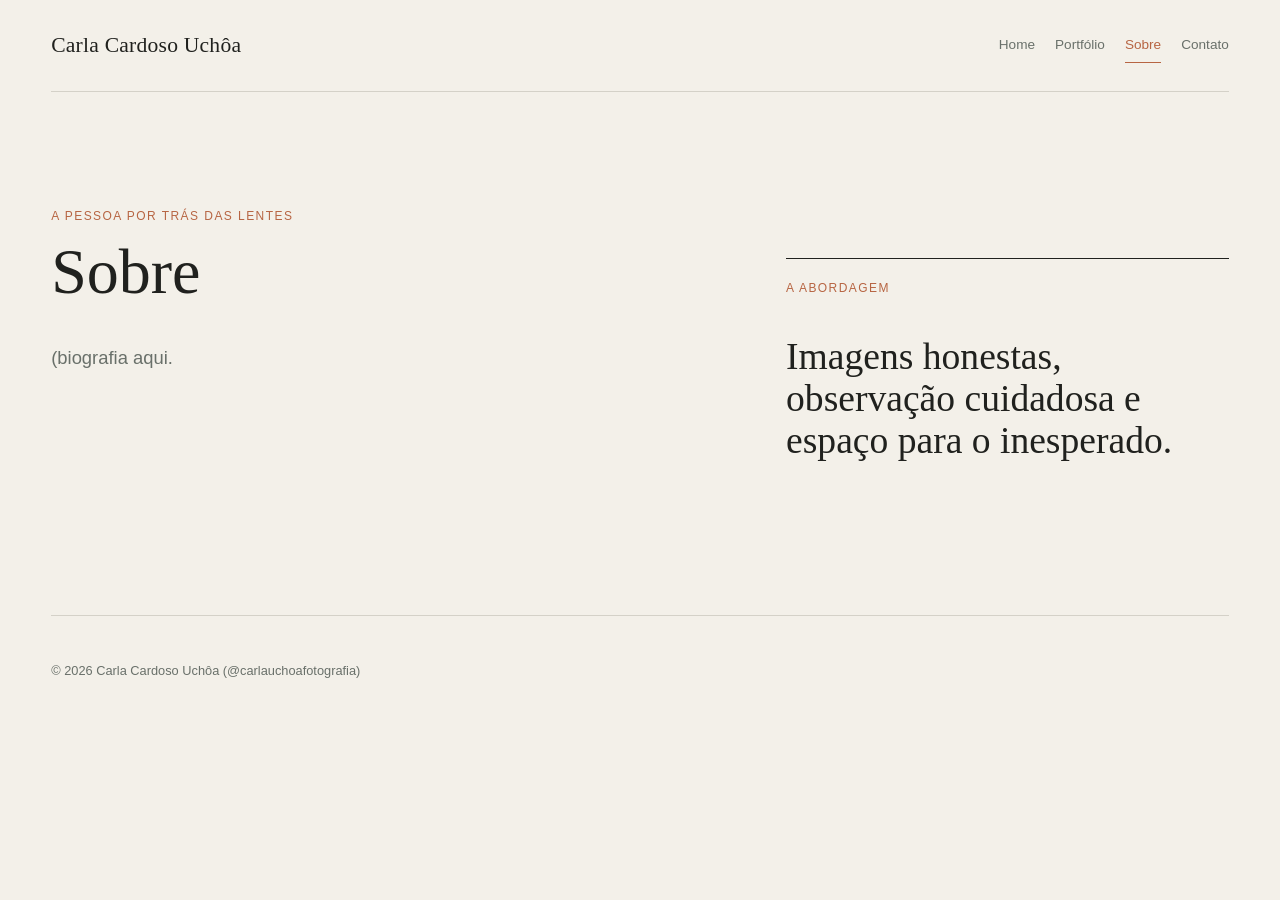
==== about.html @ 087e19b8 "Add files via upload" ====
<!doctype html>
<html lang="en">
<head>
  <meta charset="UTF-8">
  <meta name="viewport" content="width=device-width, initial-scale=1.0">
  <meta name="description" content="Learn about the photographer.">
  <title>About | Carla Cardoso Uchôa</title>
  <link rel="stylesheet" href="css/styles.css">
</head>
<body>
  <header class="site-header">
    <a class="site-logo" href="index.html">Carla Cardoso Uchôa</a>
    <nav aria-label="Main navigation">
      <a href="index.html">Home</a>
      <a href="portfolio.html">Portfólio</a>
      <a href="about.html" aria-current="page">Sobre</a>
      <a href="contact.html">Contato</a>
    </nav>
  </header>

  <main class="page-content">
    <p class="eyebrow">A pessoa por trás das lentes</p>
    <div class="about-layout">
      <div>
        <h1>Sobre</h1>
        <p class="intro">(biografia aqui.</p>
      </div>
      <aside class="about-note">
        <p class="eyebrow">A abordagem</p>
        <p>Imagens honestas, observação cuidadosa e espaço para o inesperado.</p>
      </aside>
    </div>
  </main>

  <footer class="site-footer">
    <p>&copy; 2026 Carla Cardoso Uchôa (@carlauchoafotografia)</p>
  </footer>
  <script src="js/main.js"></script>
</body>
</html>
---- css/styles.css ----
:root {
  --color-ink: #20211e;
  --color-muted: #69706a;
  --color-paper: #f3f0e9;
  --color-panel: #e5e1d7;
  --color-line: #d4d1c8;
  --color-accent: #b76543;
  --color-accent-dark: #8d4933;
  --font-display: Georgia, 'Times New Roman', serif;
  --font-body: 'Trebuchet MS', Arial, sans-serif;
  --content-width: 1180px;
  --gutter: clamp(1.25rem, 4vw, 4rem);
}

* {
  box-sizing: border-box;
}

body {
  min-width: 320px;
  min-height: 100vh;
  margin: 0;
  background: var(--color-paper);
  color: var(--color-ink);
  font-family: var(--font-body);
  line-height: 1.6;
}

body::selection {
  background: var(--color-accent);
  color: var(--color-paper);
}

.site-header,
.site-footer,
.page-content,
.hero {
  width: min(var(--content-width), calc(100% - (var(--gutter) * 2)));
  margin-inline: auto;
}

.site-header {
  display: flex;
  align-items: center;
  justify-content: space-between;
  padding-block: 1.75rem;
  border-bottom: 1px solid var(--color-line);
}

.site-logo {
  color: inherit;
  font-family: var(--font-display);
  font-size: 1.35rem;
  letter-spacing: 0.01em;
  text-decoration: none;
}

nav {
  display: flex;
  gap: 1.25rem;
}

nav a {
  position: relative;
  color: var(--color-muted);
  font-size: 0.85rem;
  text-decoration: none;
}

nav a::after {
  position: absolute;
  right: 0;
  bottom: -0.45rem;
  left: 0;
  height: 1px;
  background: var(--color-accent);
  content: '';
  transform: scaleX(0);
  transform-origin: right;
  transition: transform 180ms ease;
}

nav a:hover,
nav a[aria-current='page'] {
  color: var(--color-accent);
}

nav a:hover::after,
nav a[aria-current='page']::after {
  transform: scaleX(1);
  transform-origin: left;
}

.hero {
  display: grid;
  min-height: min(760px, calc(100vh - 6rem));
  grid-template-columns: minmax(0, 1fr) minmax(260px, 0.8fr);
  align-items: center;
  gap: clamp(2rem, 8vw, 8rem);
  padding-block: clamp(4rem, 10vw, 8rem);
}

.hero-copy {
  position: relative;
  z-index: 1;
}

.hero-visual {
  position: relative;
  min-height: min(62vw, 540px);
  overflow: hidden;
  background: var(--color-panel);
}

.hero-visual img {
  width: 100%;
  height: 100%;
  min-height: inherit;
  object-fit: cover;
  object-position: center 28%;
  filter: saturate(0.85);
}

.hero-visual::before {
  position: absolute;
  z-index: 1;
  top: 1rem;
  right: 1rem;
  bottom: 1rem;
  left: 1rem;
  border: 1px solid rgba(255, 255, 255, 0.65);
  content: '';
}

.hero-image-label {
  position: absolute;
  z-index: 2;
  right: 1.75rem;
  bottom: 1.5rem;
  color: #fff;
  font-size: 0.7rem;
  letter-spacing: 0.12em;
  text-transform: uppercase;
}

.page-content {
  padding-block: clamp(4rem, 9vw, 8rem);
}

.eyebrow {
  margin: 0 0 1rem;
  color: var(--color-accent);
  font-size: 0.75rem;
  letter-spacing: 0.12em;
  text-transform: uppercase;
}

h1 {
  max-width: 12ch;
  margin: 0 0 clamp(1.5rem, 4vw, 2.5rem);
  font-family: var(--font-display);
  font-size: clamp(1rem, 5vw, 4rem);
  font-weight: 400;
  line-height: 0.95;
}

h2 {
  margin: 0 0 1rem;
  font-family: var(--font-display);
  font-size: clamp(1.8rem, 4vw, 3rem);
  font-weight: 400;
  line-height: 1.05;
}

.intro {
  max-width: 50ch;
  color: var(--color-muted);
  font-size: 1.15rem;
}

.about-layout,
.contact-layout {
  display: grid;
  grid-template-columns: minmax(0, 1fr) minmax(260px, 0.7fr);
  align-items: start;
  gap: clamp(2rem, 8vw, 8rem);
}

.about-note {
  margin-top: 1rem;
  border-top: 1px solid var(--color-ink);
  padding-top: 1.25rem;
}

.about-note p:last-child {
  max-width: 24ch;
  font-family: var(--font-display);
  font-size: clamp(1.5rem, 3vw, 2.35rem);
  line-height: 1.12;
}

.button {
  display: inline-block;
  border: 1px solid var(--color-ink);
  padding: 0.75rem 1.25rem;
  background: var(--color-ink);
  color: var(--color-paper);
  font: inherit;
  text-decoration: none;
  cursor: pointer;
  transition: background 180ms ease, border-color 180ms ease, transform 180ms ease;
}

.button:hover {
  background: var(--color-accent-dark);
  border-color: var(--color-accent-dark);
  transform: translateY(-2px);
}

.gallery {
  display: grid;
  min-height: 20rem;
  grid-template-columns: repeat(3, minmax(0, 1fr));
  gap: 1.5rem;
  margin-top: 3rem;
}

.gallery-item {
  min-width: 0;
  margin: 0;
}

.gallery-item img {
  display: block;
  width: 100%;
  aspect-ratio: 3 / 4;
  object-fit: cover;
  filter: saturate(0.88);
  transition: filter 240ms ease, transform 240ms ease;
}

.gallery-item:hover img {
  filter: saturate(1);
  transform: translateY(-4px);
}

.gallery-item figcaption {
  display: flex;
  justify-content: space-between;
  padding-top: 0.75rem;
  color: var(--color-muted);
  font-size: 0.8rem;
}

.gallery-item figcaption span {
  color: var(--color-accent);
}

.gallery-item {
  cursor: pointer;
}

.lightbox {
  position: fixed;
  inset: 0;
  z-index: 1000;
  display: grid;
  place-items: center;
  padding: 2rem;
  background: rgba(18, 18, 17, 0.82);
  opacity: 0;
  visibility: hidden;
  transition: opacity 200ms ease, visibility 200ms ease;
}

.lightbox.is-open {
  opacity: 1;
  visibility: visible;
}

.lightbox-content {
  position: relative;
  display: grid;
  width: min(90vw, 900px);
  gap: 1rem;
  justify-items: center;
}

.lightbox-image {
  display: block;
  width: 100%;
  max-height: 82vh;
  object-fit: contain;
  background: rgba(255, 255, 255, 0.08);
}

.lightbox-caption {
  margin: 0;
  color: var(--color-paper);
  font-size: 0.8rem;
  letter-spacing: 0.08em;
  text-transform: uppercase;
}

.lightbox-close {
  position: absolute;
  top: 1.25rem;
  right: 1.5rem;
  z-index: 1001;
  border: 1px solid rgba(255, 255, 255, 0.4);
  background: transparent;
  color: var(--color-paper);
  font-size: 2rem;
  line-height: 1;
  cursor: pointer;
}

.contact-form {
  display: grid;
  max-width: 42rem;
  gap: 0.6rem;
  margin-top: 1rem;
}

.contact-form input,
.contact-form textarea {
  width: 100%;
  margin-bottom: 1.1rem;
  border: 1px solid var(--color-line);
  padding: 0.9rem 1rem;
  background: rgba(255, 255, 255, 0.24);
  color: inherit;
  font: inherit;
  transition: border-color 180ms ease, background 180ms ease;
}

.contact-form input:focus,
.contact-form textarea:focus {
  outline: 2px solid transparent;
  border-color: var(--color-accent);
  background: rgba(255, 255, 255, 0.5);
}

.site-footer {
  padding-block: 2rem;
  border-top: 1px solid var(--color-line);
  color: var(--color-muted);
  font-size: 0.8rem;
}

@media (max-width: 640px) {
  .site-header {
    align-items: flex-start;
    flex-direction: column;
    gap: 1rem;
  }

  nav {
    flex-wrap: wrap;
  }

  .site-header,
  .site-footer,
  .page-content,
  .hero {
    width: min(100% - 2rem, var(--content-width));
  }

  .hero {
    min-height: auto;
    grid-template-columns: 1fr;
    gap: 3rem;
    padding-block: 4rem 5rem;
  }

  .hero-visual {
    width: 100%;
    min-height: 65vw;
  }

  .about-layout,
  .contact-layout {
    grid-template-columns: 1fr;
    gap: 3rem;
  }

  .about-note {
    margin-top: 0;
  }

  .gallery {
    grid-template-columns: 1fr 1fr;
  }

}

@media (max-width: 420px) {
  .gallery {
    grid-template-columns: 1fr;
  }
}
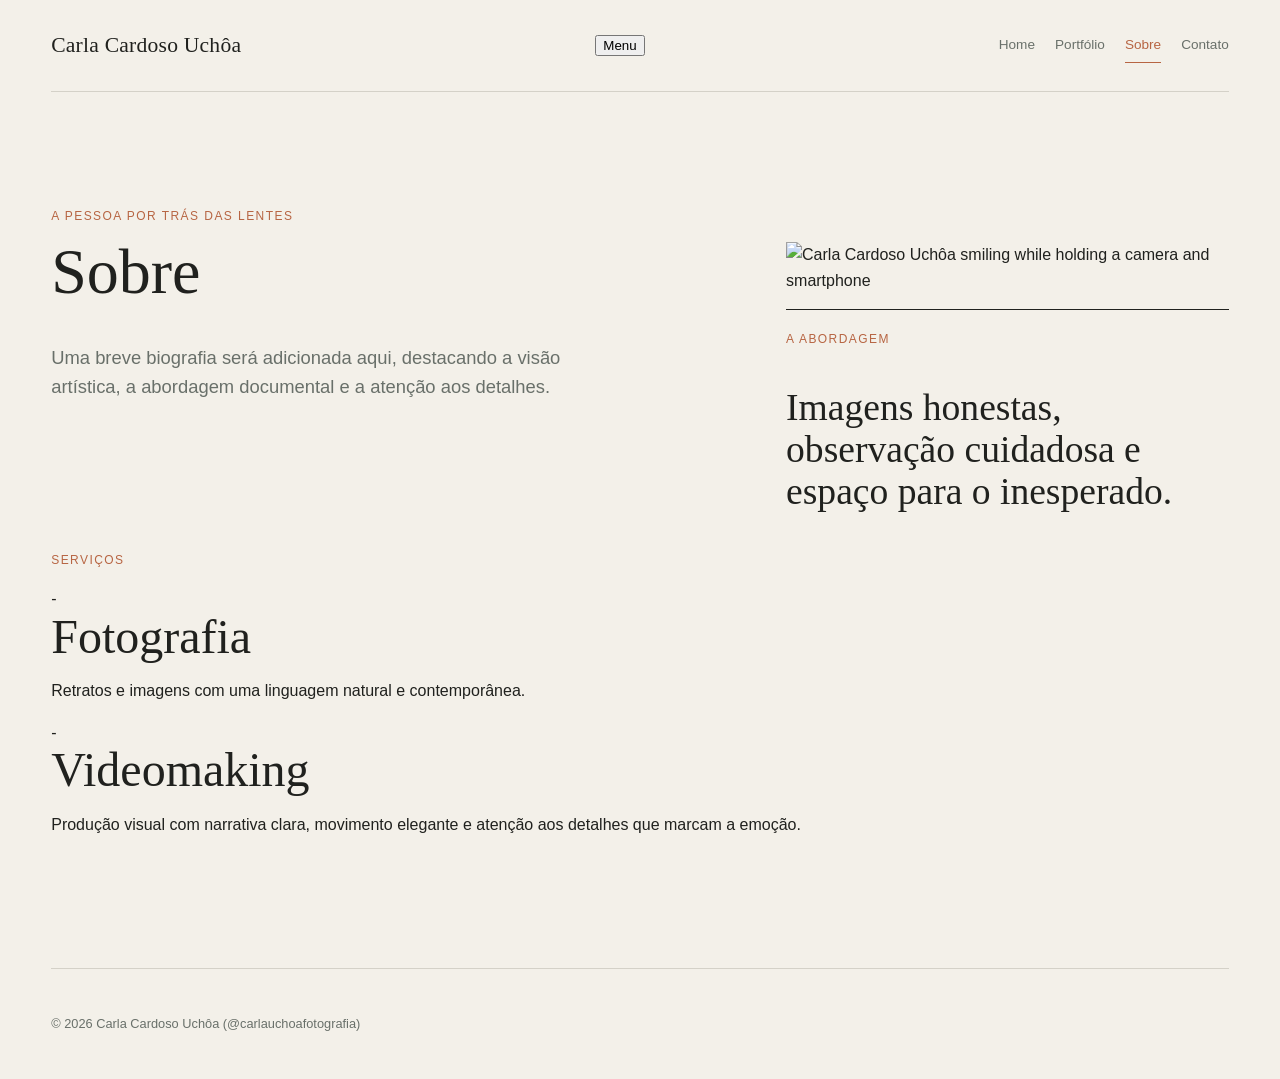
==== commit 83d76837: "Revise about.html with new content and layout Updated the about page with a new layout and added a s" ====
--- a/about.html
+++ b/about.html
@@ -10,7 +10,10 @@
 <body>
   <header class="site-header">
     <a class="site-logo" href="index.html">Carla Cardoso Uchôa</a>
-    <nav aria-label="Main navigation">
+    <button class="nav-toggle" type="button" aria-expanded="false" aria-controls="site-nav" aria-label="Open navigation">
+      Menu
+    </button>
+    <nav id="site-nav" class="site-nav" aria-label="Main navigation">
       <a href="index.html">Home</a>
       <a href="portfolio.html">Portfólio</a>
       <a href="about.html" aria-current="page">Sobre</a>
@@ -23,13 +26,33 @@
     <div class="about-layout">
       <div>
         <h1>Sobre</h1>
-        <p class="intro">(biografia aqui.</p>
+        <p class="intro">Uma breve biografia será adicionada aqui, destacando a visão artística, a abordagem documental e a atenção aos detalhes.</p>
       </div>
-      <aside class="about-note">
+      <div class="about-side">
+        <img class="about-portrait" src="assets/images/Carla4.jpg" alt="Carla Cardoso Uchôa smiling while holding a camera and smartphone">
+        <aside class="about-note">
         <p class="eyebrow">A abordagem</p>
         <p>Imagens honestas, observação cuidadosa e espaço para o inesperado.</p>
-      </aside>
+        </aside>
+      </div>
     </div>
+
+    <section class="services-section" aria-label="Services offered">
+      <p class="eyebrow">Serviços</p>
+      <div class="services-grid">
+        <article class="service-card">
+          <span class="service-index">-</span>
+          <h2>Fotografia</h2>
+          <p>Retratos e imagens com uma linguagem natural e contemporânea.</p>
+        </article>
+
+        <article class="service-card">
+          <span class="service-index">-</span>
+          <h2>Videomaking</h2>
+          <p>Produção visual com narrativa clara, movimento elegante e atenção aos detalhes que marcam a emoção.</p>
+        </article>
+      </div>
+    </section>
   </main>
 
   <footer class="site-footer">
